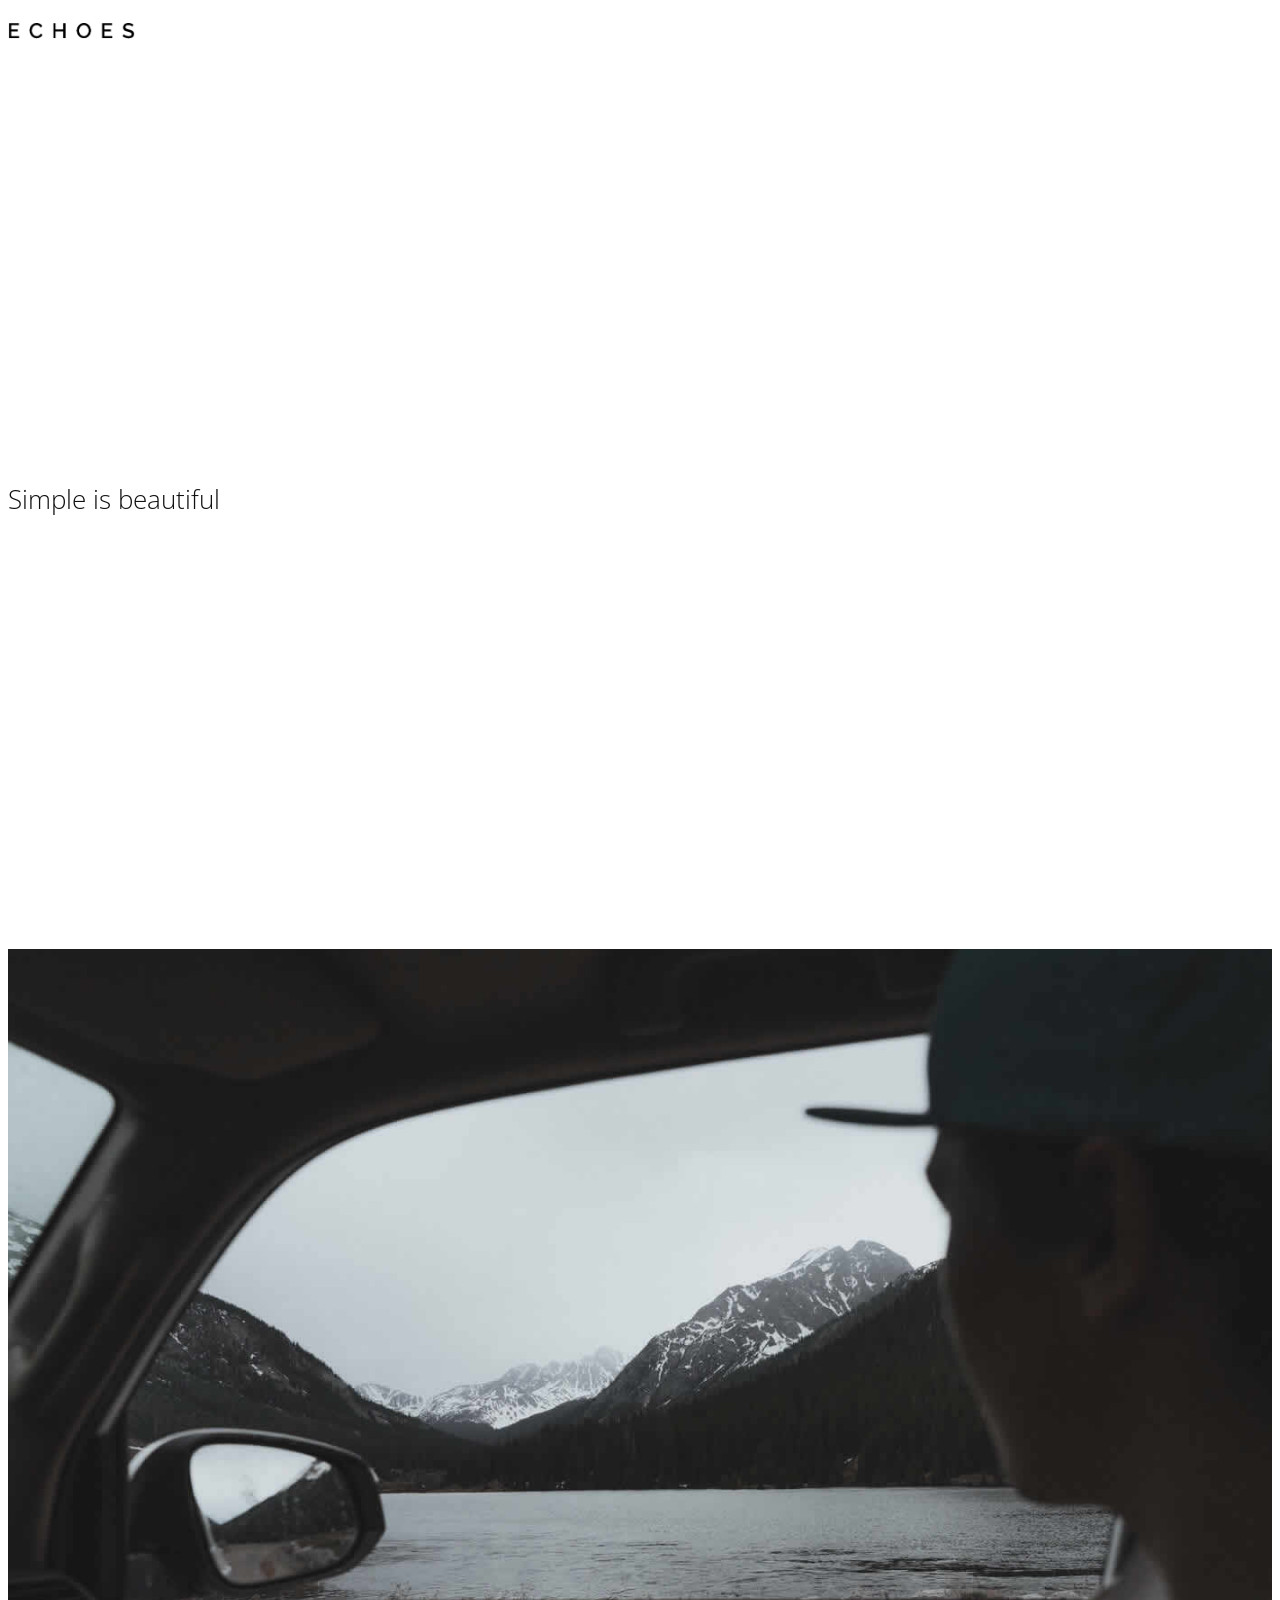
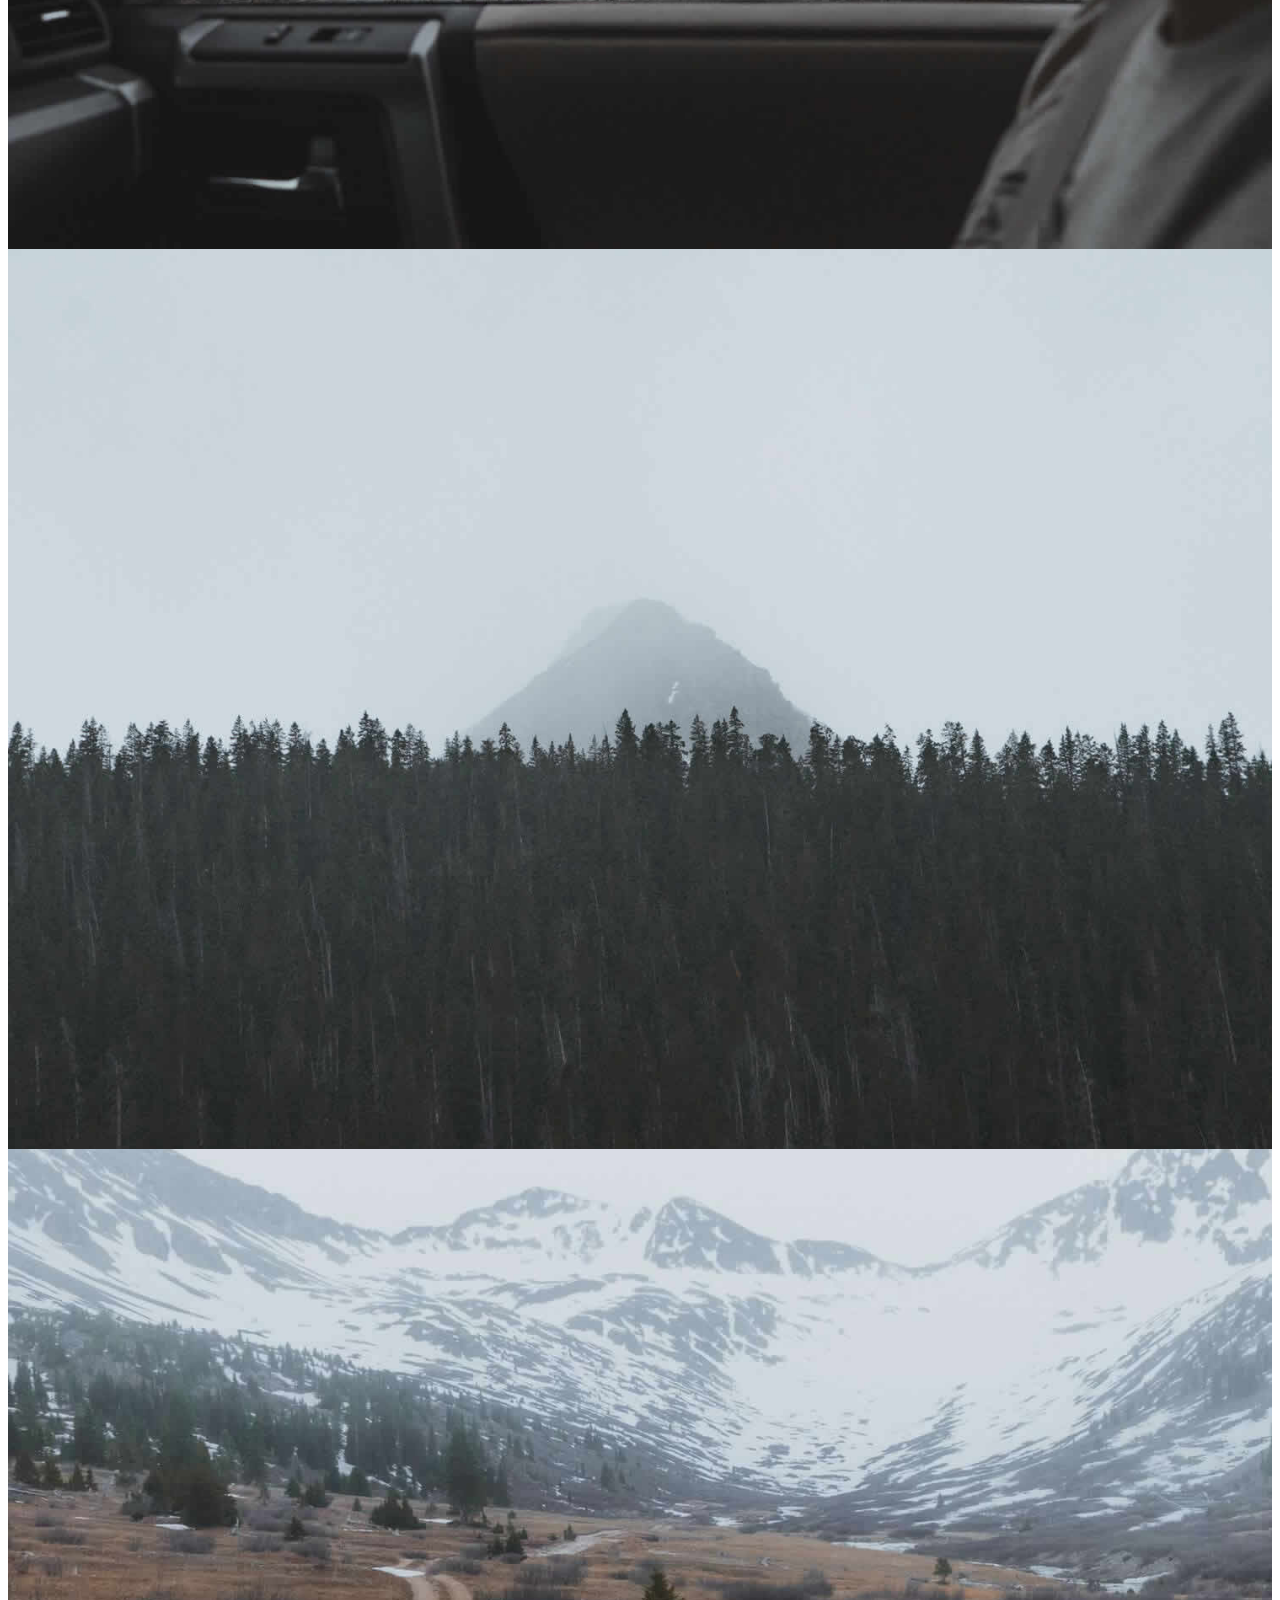
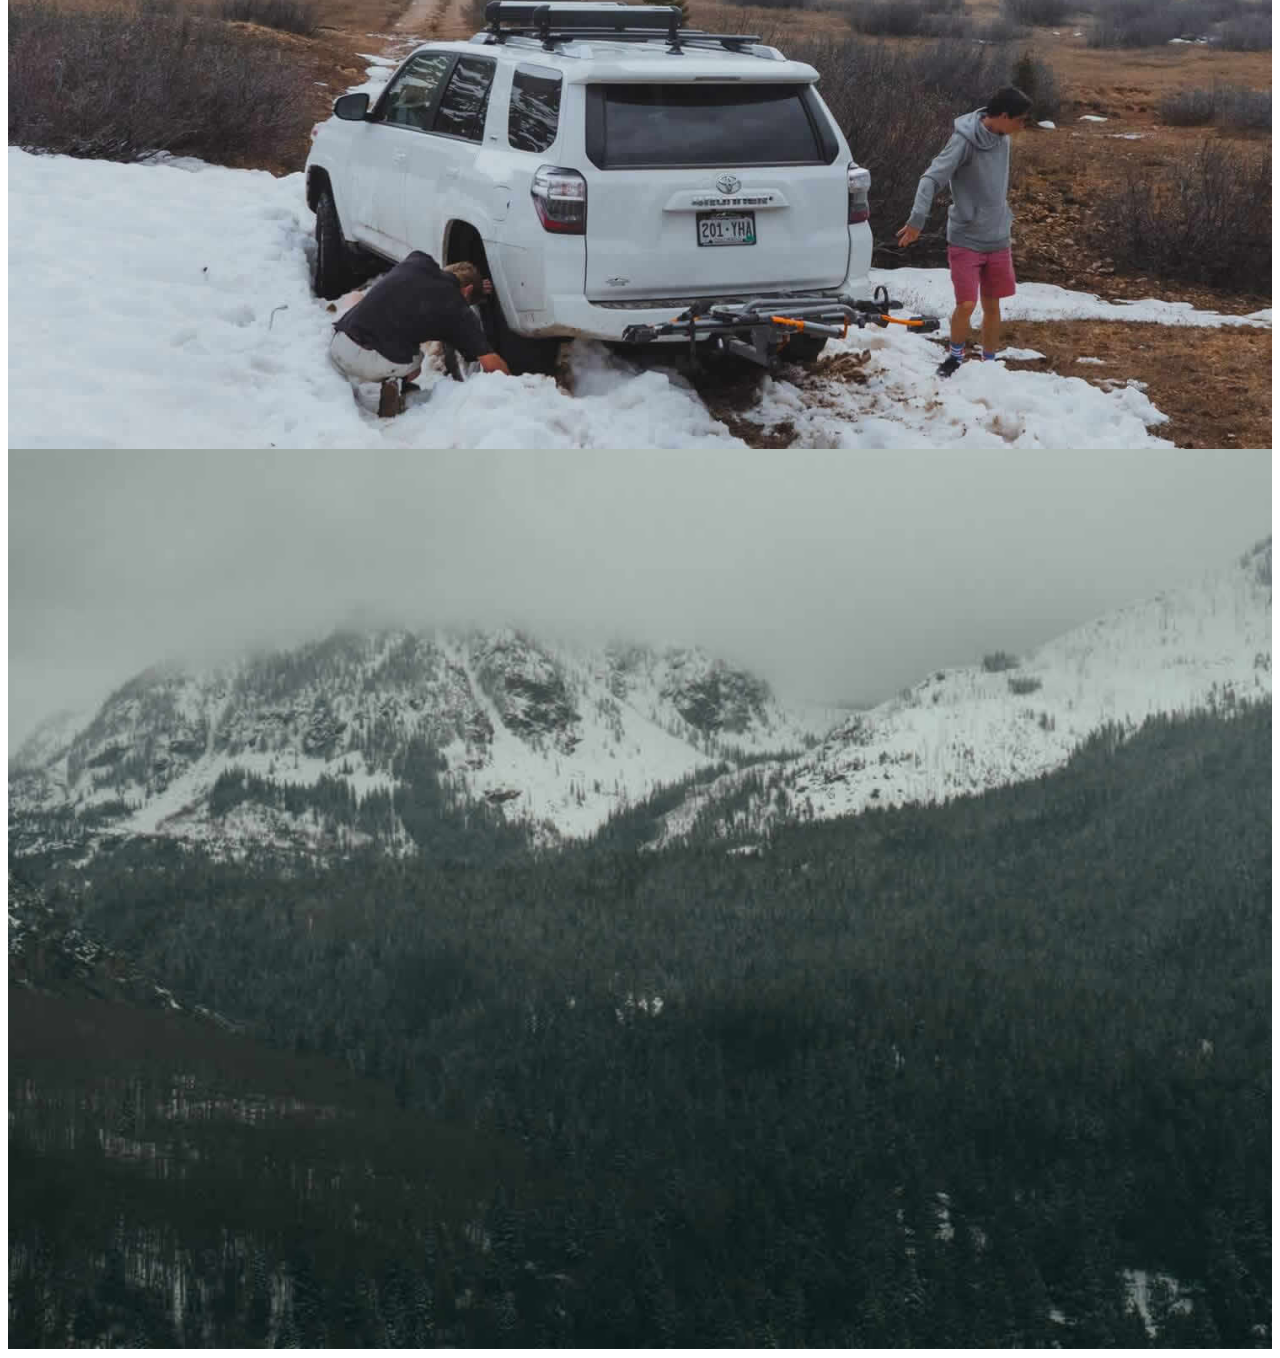
==== index.html @ 9b06ec52 "echoes_theme" ====
<!DOCTYPE html>
<html lang="en">
   <head>
      <meta charset="utf-8">
      <meta http-equiv="X-UA-Compatible" content="IE=edge">
      <meta name="viewport" content="width=device-width, initial-scale=1">
      <meta name="description" content="">
      <meta name="author" content="">
      <title>Echoes - Free HTML Bootstrap Template</title>
      <!-- Css -->
      <link href="css/bootstrap.css" rel="stylesheet">
      <link href="css/style.css" rel="stylesheet">
   </head>
   <body>
      <nav class="navbar navbar-default navbar-fixed-top">
         <div class="col-md-12">
            <div class="nav">
               <button class="btn-nav">
               <span class="icon-bar inverted top"></span>
               <span class="icon-bar inverted middle"></span>
               <span class="icon-bar inverted bottom"></span>
               </button>
            </div>
            <a class="navbar-brand" href="index.html">
            <img class="logo" src="img/logo.png" alt="logo">
            </a>
            <div class="nav-content hideNav hidden">
               <ul class="nav-list vcenter">
                  <li class="nav-item"><a class="item-anchor" href="index.html">Home</a></li>
                  <li class="nav-item"><a class="item-anchor" href="about.html">About Me</a></li>
                  <li class="nav-item"><a class="item-anchor" href="portfolio.html">Portfolio</a></li>
                  <li class="nav-item"><a class="item-anchor" href="contact.html">Contact</a></li>
               </ul>
            </div>
         </div>
      </nav>
      <!-- Header -->
      <div class="span12">
         <div class="col-md-6 no-gutter text-center fill">
            <h2 class="vcenter">Simple is beautiful</h2>
         </div>
         <div class="col-md-6 no-gutter text-center">
            <div id="header" data-speed="2" data-type="background">
               <div id="headslide" class="carousel slide" data-ride="carousel">
                  <div class="carousel-inner" role="listbox">
                     <div class="item active">
                        <img src="img/4.jpg" alt="Slide">
                     </div>
                     <div class="item">
                        <img src="img/3.jpg" alt="Slide">
                     </div>
                     <div class="item">
                        <img src="img/1.jpg" alt="Slide">
                     </div>
                     <div class="item">
                        <img src="img/2.jpg" alt="Slide">
                     </div>
                  </div>
               </div>
            </div>
         </div>
      </div>
      <div style="clear:both;"></div>
      <!-- script -->
      <script src="js/jquery.js"></script>
      <script src="js/bootstrap.min.js"></script>
      <script src="js/menu-color.js"></script>
      <script src="js/modernizr.js"></script>
      <script src="js/script.js"></script>
   </body>
</html>
---- css/style.css ----
@import url(https://fonts.googleapis.com/css?family=Open+Sans:400,300);
@import 'https://fonts.googleapis.com/css?family=Fauna+One';

/*---------- Global Style ----------*/

body {
    color: #222;
    font-family: 'Fauna One', serif;
    font-size: 17px;
    line-height: 1.8!important;
}
html {
    overflow-x: hidden;
}
h1,
h2,
h3,
h4,
h5,
h6 {
    font-family: 'Open Sans', sans-serif;
    font-weight: 200;
    color: #111;
    line-height: 1.5em;
    margin-top: 0;
}
p {
    font-family: 'Fauna One', serif;
    font-weight: 300;
    margin-top: 1px;
}
p,
ul,
li {
    color: #666;
}
section {
    padding-top: 185px;
    padding-bottom: 185px;
}
.no-gutter {
    padding-right: 0;
    padding-left: 0;
}
a,
a:link {
    color: #666;
}
a:hover,
a:focus,
a:visited {
    color: #666;
    text-decoration: none;
}
.vcenter {
    position: relative;
    top: 50%;
    transform: translateY(-50%);
    -webkit-transform: translateY(-50%);
    -ms-transform: translateY(-50%);
}
.fill {
    height: 100vh;
}
.margin-top-05 {
    margin-top: 0.5em;
}
.margin-top-10 {
    margin-top: 1.0em;
}
.margin-top-15 {
    margin-top: 1.5em;
}
.margin-top-20 {
    margin-top: 2.0em;
}
.margin-top-25 {
    margin-top: 2.5em;
}
.margin-top-30 {
    margin-top: 3.0em;
}
.margin-top-35 {
    margin-top: 3.5em;
}
.margin-top-40 {
    margin-top: 4.0em;
}
.margin-top-45 {
    margin-top: 4.5em;
}

/*---------- Navbar ----------*/

.nav {
    position: relative;
    width: auto;
    display: inline-block;
    border: none;
    float: right;
    z-index: 99999;
}
.navbar-fixed-top {
    padding-top: 10px;
}
.navbar-brand {
    padding-top: 25px;
}
.navbar-brand > img {
    max-width: 127px;
    z-index: 9999;
}
@media (max-width: 768px) {
    .navbar-brand {
        padding-left: 0px;
    }
}
.navbar-default {
    background-color: transparent;
    border-color: transparent;
}
.navbar-default.color-fill {
    background-color: #fff;
    border-color: transparent;
}
.btn-nav {
    background: transparent;
    border: none;
    padding: 15px;
    -webkit-transition: all .5s ease;
    -moz-transition: all .5s ease;
    -ms-transition: all .5s ease;
    -o-transition: all .5s ease;
    transition: all .5s ease;
    cursor: pointer;
    z-index: 99999;
}
@media (max-width: 768px) {
    .btn-nav {
        padding: 15px 0;
    }
}
.btn-nav:focus {
    outline: 0;
}
.icon-bar {
    display: block;
    margin: 6px 0;
    width: 30px;
    height: 3px;
    background-color: #222;
}
.icon-bar.inverted {
    background-color: #fff;
}
@media (max-width: 992px) {
    .icon-bar.inverted {
        background-color: #222;
    }
}
.opaque {
    background-color: #fff!important;
}
.btn-nav:hover .icon-bar {
    -webkit-transition: all 1s ease;
    -moz-transition: all 1s ease;
    -ms-transition: all 1s ease;
    -o-transition: all 1s ease;
    transition: all 1s ease;
    background-color: #555;
}
.nav-content {
    position: fixed;
    top: -100%;
    bottom: 0;
    left: 0;
    right: 0;
    background-color: rgba(255, 255, 255, 1);
    display: block;
    height: 100%;
    z-index: 9;
}
.nav-list {
    list-style: none;
    padding: 0;
    position: relative;
}
.item-anchor {
    color: #fff;
    font-size: 30px;
    font-weight: 100;
    position: relative;
    text-decoration: none;
    padding: 10px;
}
.item-anchor:hover,
.item-anchor:focus {
    color: #ffffff;
    -webkit-transition: all 1s ease;
    -moz-transition: all 1s ease;
    -ms-transition: all 1s ease;
    -o-transition: all 1s ease;
    transition: all 1s ease;
}
.item-anchor:hover:after,
.item-anchor:focus:after {
    width: 100%;
    background: #f7f7f7;
    -webkit-transition: all 1s ease;
    -moz-transition: all 1s ease;
    -ms-transition: all 1s ease;
    -o-transition: all 1s ease;
    transition: all 1s ease;
}
.nav-item {
    font-family: 'Open Sans', sans-serif;
    margin: 10px auto;
    text-align: center;
    color: #222;
}
.nav-item a:link,
.nav-item a:hover,
.nav-item a:focus {
    color: #222;
}
.nav-item a:hover,
.nav-item a:focus {
    border-bottom: 2px solid #222;
}
.animated {
    display: block;
    margin: 0 auto;
}
.animated:hover .icon-bar,
.animated:focus .icon-bar {
    background-color: #fff;
}
.animated:focus {
    cursor: pointer;
    z-index: 9999;
}
.middle {
    margin: 0 auto;
}
.icon-bar {
    -webkit-transition: all .7s ease;
    -moz-transition: all .7s ease;
    -ms-transition: all .7s ease;
    -o-transition: all .7s ease;
    transition: all .7s ease;
    z-index: 999999;
}
.animated .icon-bar {
    z-index: 999999;
    background-color: #222!important;
}
.animated .top {
    -webkit-transform: translateY(7px) rotateZ(45deg);
    -moz-transform: translateY(7px) rotateZ(45deg);
    -ms-transform: translateY(7px) rotateZ(45deg);
    -o-transform: translateY(7px) rotateZ(45deg);
    transform: translateY(7px) rotateZ(45deg);
}
.animated .bottom {
    -webkit-transform: translateY(-11px) rotateZ(-45deg);
    -moz-transform: translateY(-11px) rotateZ(-45deg);
    -ms-transform: translateY(-11px) rotateZ(-45deg);
    -o-transform: translateY(-11px) rotateZ(-45deg);
    transform: translateY(-11px) rotateZ(-45deg);
}
.animated .middle {
    width: 0;
}
@keyframes showNav {
    from {
        top: -100%;
    }
    to {
        top: 0;
    }
}
@-webkit-keyframes showNav {
    from {
        top: -100%;
    }
    to {
        top: 0;
    }
}
@-moz-keyframes showNav {
    from {
        top: -100%;
    }
    to {
        top: 0;
    }
}
@-o-keyframes showNav {
    from {
        top: -100%;
    }
    to {
        top: 0;
    }
}
.showNav {
    -webkit-animation: showNav 1s ease forwards;
    -moz-animation: showNav 1s ease forwards;
    -o-animation: showNav 1s ease forwards;
    animation: showNav 1s ease forwards;
}
@keyframes hideNav {
    from {
        top: 0;
    }
    to {
        top: -100%;
    }
}
@-webkit-keyframes hideNav {
    from {
        top: 0;
    }
    to {
        top: -100%;
    }
}
@-moz-keyframes hideNav {
    from {
        top: 0;
    }
    to {
        top: -100%;
    }
}
@-o-keyframes hideNav {
    from {
        top: 0;
    }
    to {
        top: -100%;
    }
}
.hideNav {
    -webkit-animation: hideNav 1s ease forwards;
    -moz-animation: hideNav 1s ease forwards;
    -o-animation: hideNav 1s ease forwards;
    animation: hideNav 1s ease forwards;
}
.hidden {
    display: none;
}

/*---------- Menu Icon Animation ----------*/

.navbar-toggle * {
    -ms-transition: all 0.4s ease;
    -webkit-transition: all 0.4s ease;
    -moz-transition: all 0.4s ease;
    -o-transition: all 0.4s ease;
    transition: all 0.4s ease;
}
.navbar-toggle {
    border: medium none;
    border-radius: 0;
    color: #fff;
    cursor: pointer;
    height: 50px;
    padding: 16px;
    width: 50px;
    float: right;
    margin-top: 0px;
    margin-bottom: 0px;
}
.navbar-default .navbar-toggle:hover,
.navbar-default .navbar-toggle:focus {
    background-color: #fff;
}
.navbar-default .navbar-toggle,
.navbar-default .navbar-collapse,
.navbar-default .navbar-form {
    border-color: #fff;
}
.navbar-toggle span {
    width: 25px;
    height: 3px;
    margin-bottom: 5px;
    background-color: #222;
    display: block;
}
.navbar-toggle span.bar1 {
    -ms-transform: rotate(45deg);
    -webkit-transform: rotate(45deg);
    -moz-transform: rotate(45deg);
    -o-transform: rotate(45deg);
    transform: rotate(45deg);
    -ms-transform-origin: 1px 3px;
    -webkit-transform-origin: 1px 3px;
    -moz-transform-origin: 1px 3px;
    -o-transform-origin: 1px 3px;
    transform-origin: 1px 3px;
    width: 31px;
}
.navbar-toggle span.bar2 {
    -ms-transform: rotate(-360deg) scale(0);
    -webkit-transform: rotate(-360deg) scale(0);
    -moz-transform: rotate(-360deg) scale(0);
    -o-transform: rotate(-360deg) scale(0);
    transform: rotate(-360deg) scale(0);
}
.navbar-toggle span.bar3 {
    -ms-transform: rotate(-45deg);
    -webkit-transform: rotate(-45deg);
    transform: rotate(-45deg);
    -ms-transform-origin: 8px 2px;
    -webkit-transform-origin: 8px 2px;
    transform-origin: 8px 2px;
    width: 31px;
}
.navbar-toggle.collapsed span.bar1,
.navbar-toggle.collapsed span.bar2,
.navbar-toggle.collapsed span.bar3,
.navbar-toggle.collapsed span.bar4 {
    -ms-transform: none;
    -webkit-transform: none;
    transform: none;
    width: 30px;
}

/*---------- Header ----------*/

#header {
    height: 50%;
    margin: 0 auto;
    position: relative;
    color: #fff;
    text-align: center;
    background-size: cover;
}
#headslide {
    position: relative;
}
#headslide .img-responsive,
#headslide .thumbnail > img,
#headslide .thumbnail a > img,
#headslide .carousel-inner > .item > img,
#headslide .carousel-inner > .item > a > img {
    height: 100vh;
    max-width: none;
    object-fit: cover;
    width: 100%;
}
#header h1,
#header p {
    color: #fff;
}
#header h1 {
    font-size: 3.5em;
}
#header p {
    font-size: 1.5em;
}

/*---------- Portfolio ----------*/

#portfolio {
    padding-top: 185px;
}
.background-image-holder {
    background-attachment: scroll;
    background-clip: border-box;
    background-origin: padding-box;
    background-position: 50% 50% !important;
    background-repeat: repeat;
    background-size: cover !important;
    height: 100%;
    left: 0;
    top: 0;
    transition: all 0.3s ease 0s;
    width: 100%;
    z-index: 1;
}
.background-image {
    height: 100%;
    width: 100%;
    object-fit: cover;
}
.square-thumbs li {
    height: 285px;
}
.lightbox-grid li {
    padding: 8px;
    float: left;
    opacity: 1;
    transition: all 0.3s ease 0s;
}
@media (max-width: 992px) {
    .lightbox-grid li  {
        padding: 8px 0;
    }
}
.lightbox-grid,
.lightbox-grid ul,
.lightbox-grid li {
    overflow: hidden;
    position: relative;
}
.portfolio-sorting {
    padding-left: 15px;
    font-family: 'Open Sans', sans-serif;
}
.portfolio-sorting li a:hover,
.portfolio-sorting li a.active {
    border-bottom: 2px solid #222;
}
.portfolio-item {
    margin-bottom: 30px;
}
.item {
    height: 100vh;
}
.item img {
    width: 100%;
    height: 100vh!important;
    object-fit: cover;
}
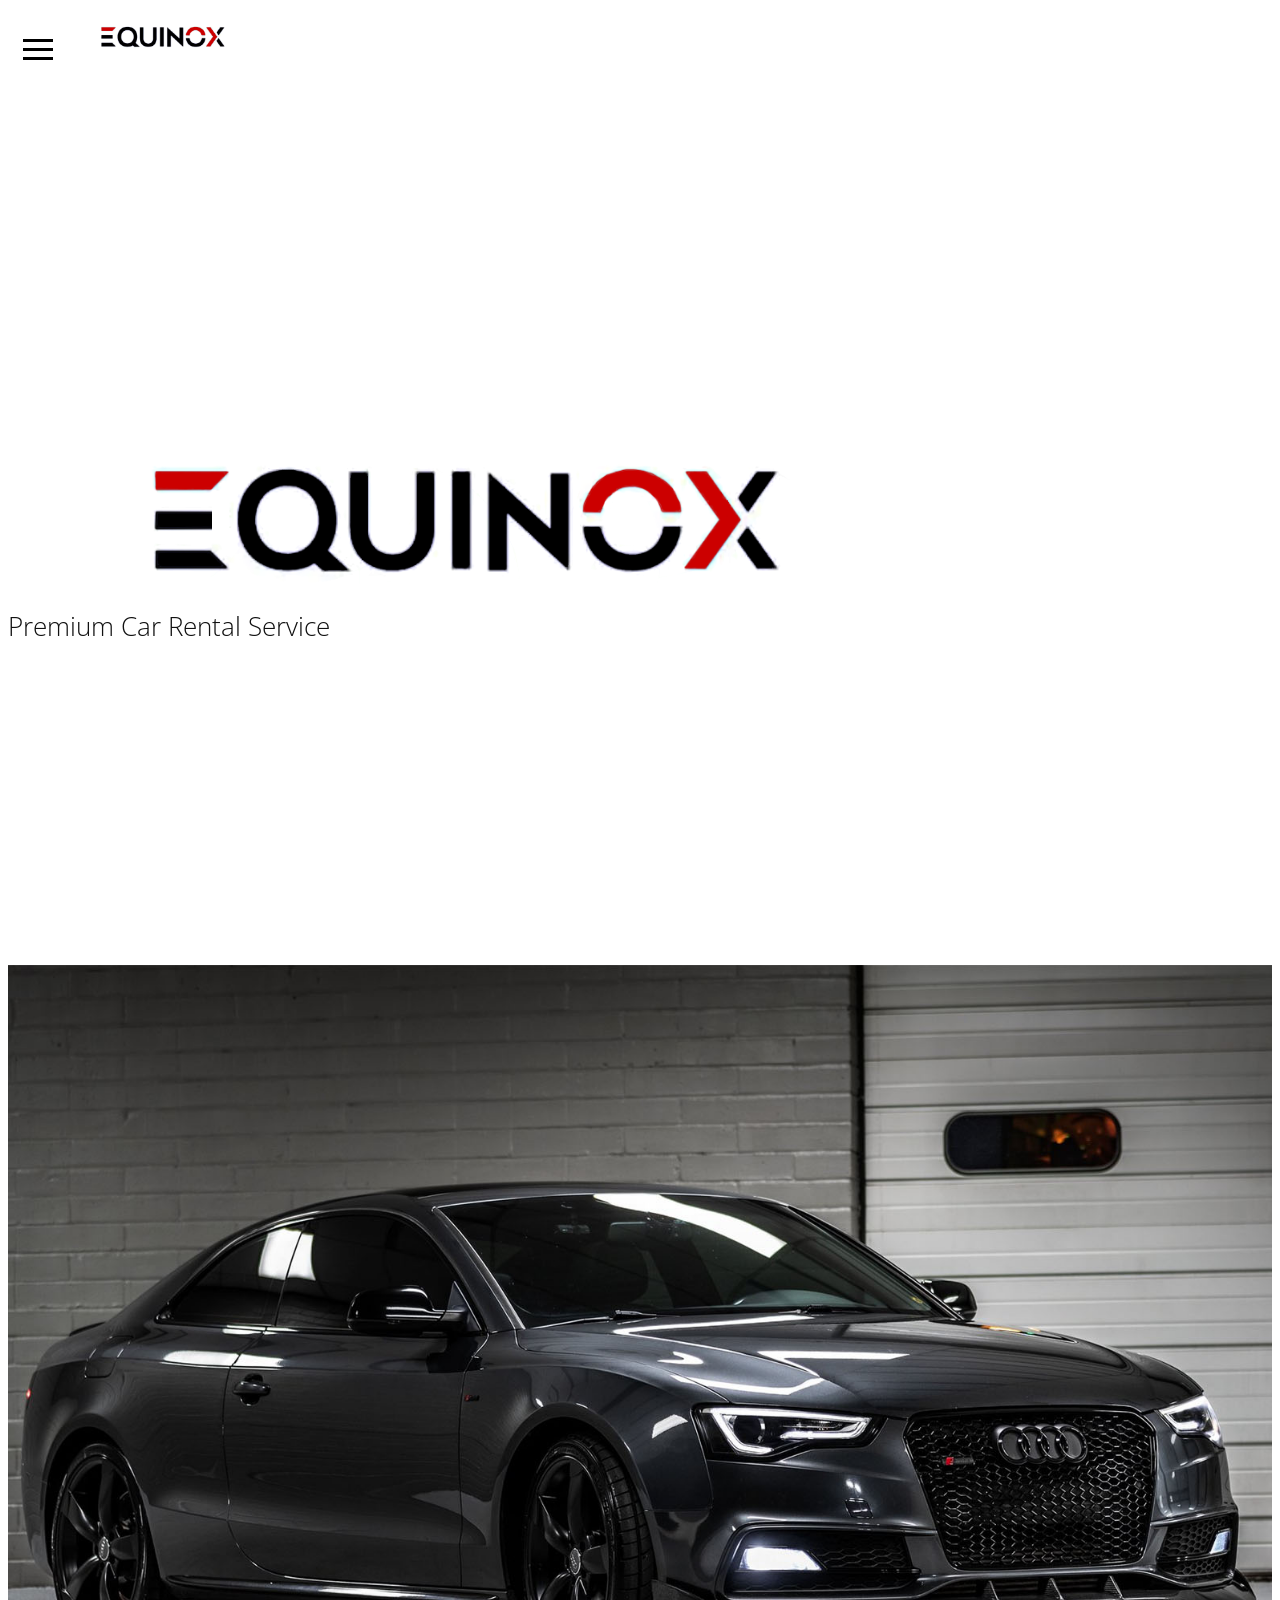
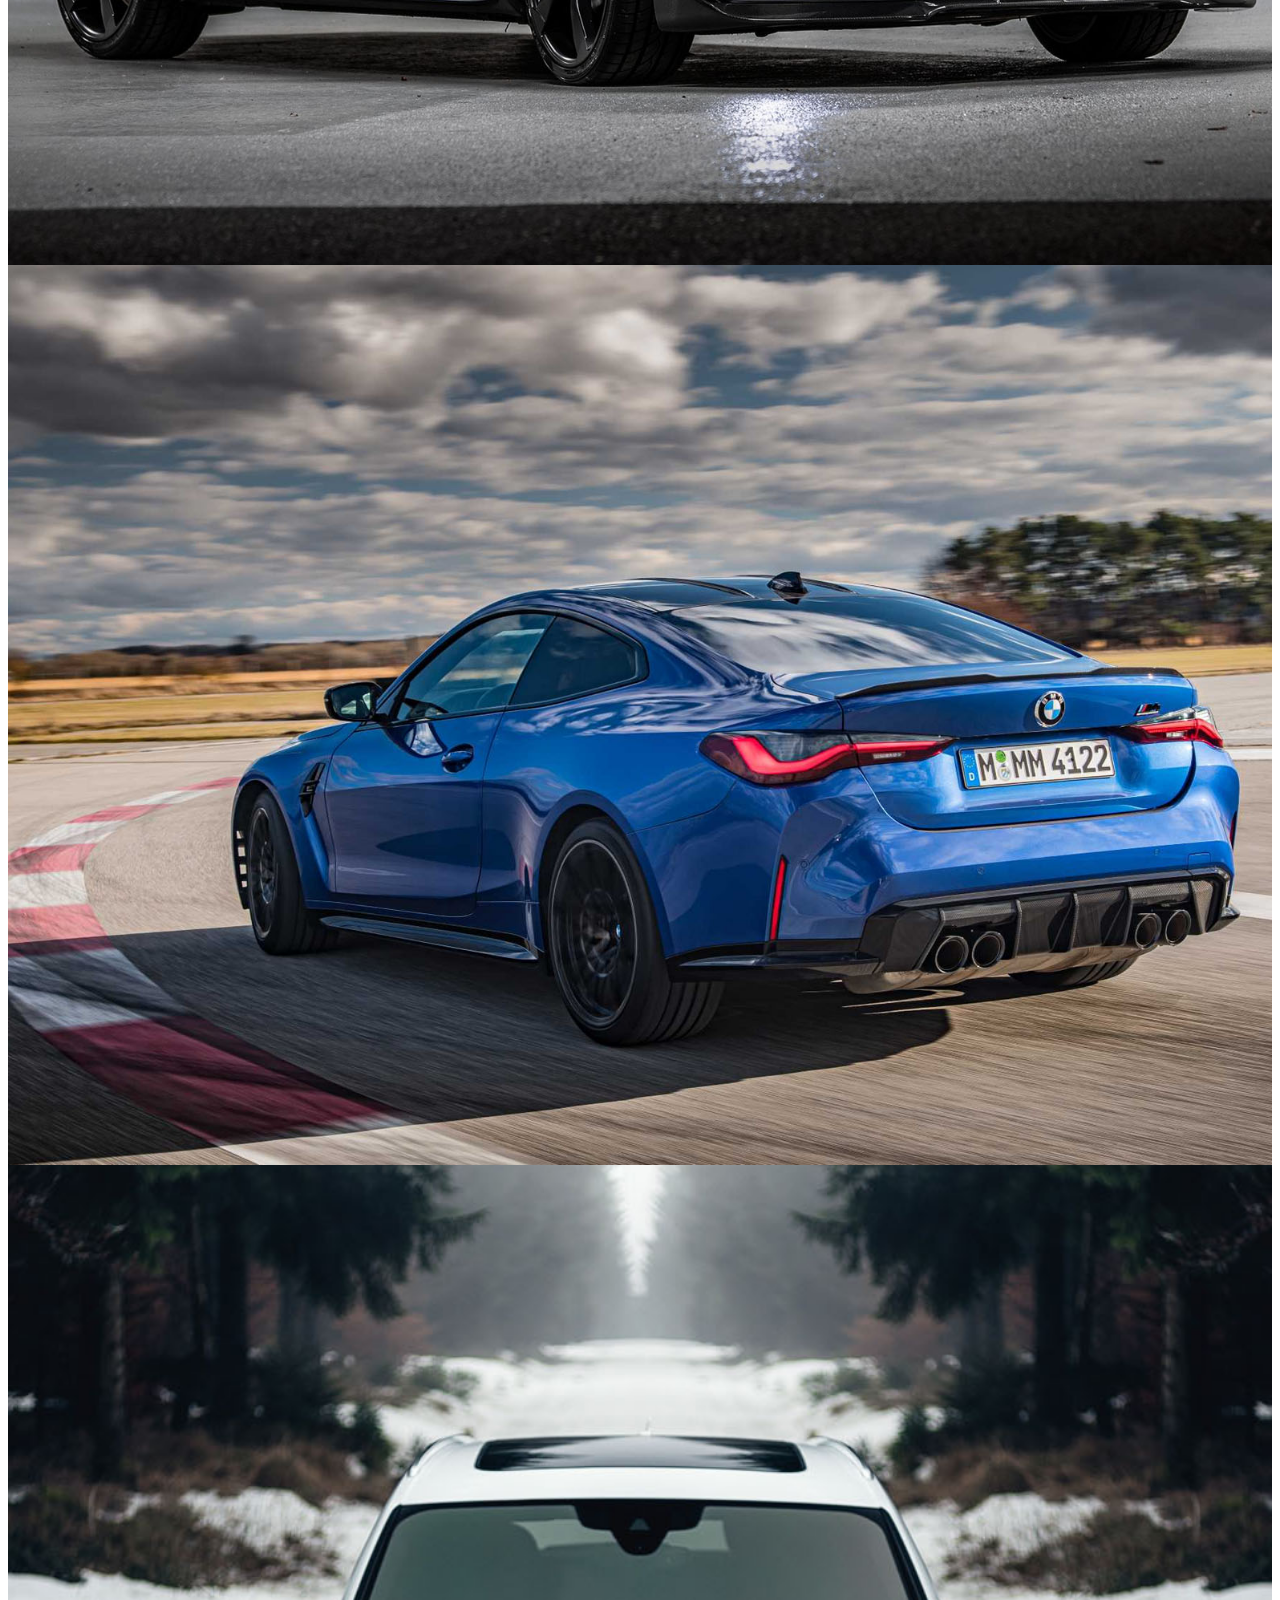
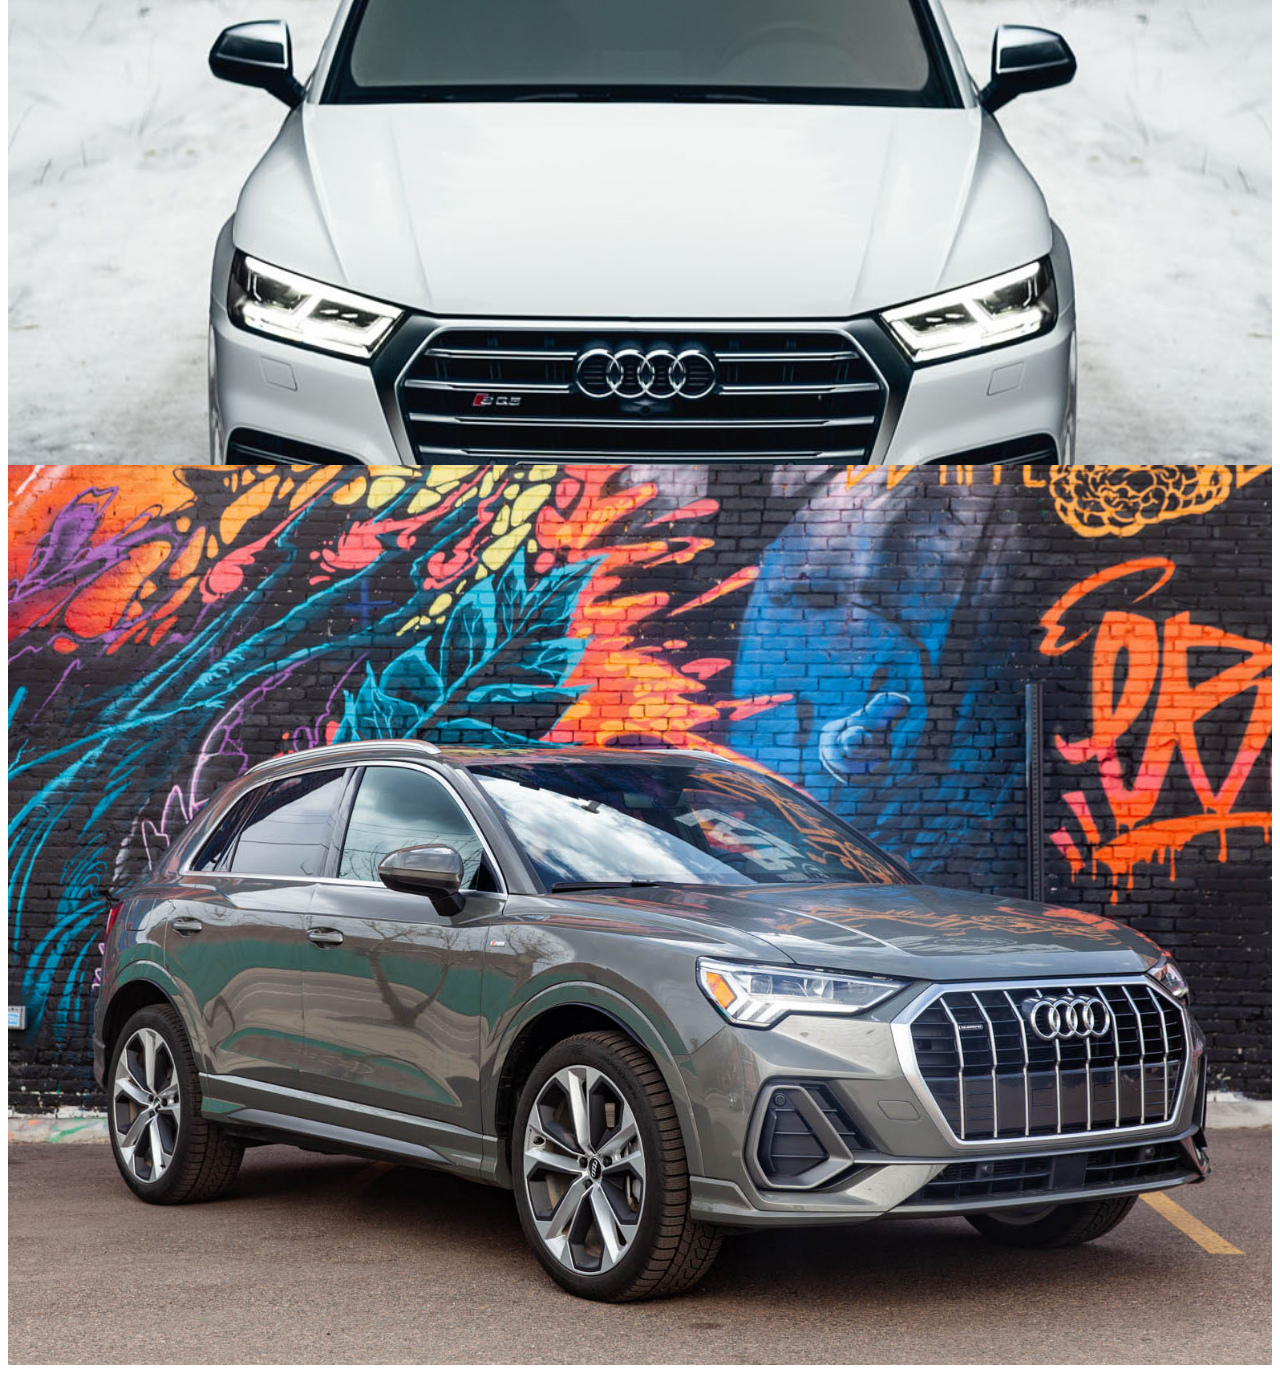
==== commit 9a28fc9c: "final" ====
--- a/index.html
+++ b/index.html
@@ -27,7 +27,7 @@
             <div class="nav-content hideNav hidden">
                <ul class="nav-list vcenter">
                   <li class="nav-item"><a class="item-anchor" href="index.html">Home</a></li>
-                  <li class="nav-item"><a class="item-anchor" href="about.html">About Me</a></li>
+                  <li class="nav-item"><a class="item-anchor" href="about.html">About Us</a></li>
                   <li class="nav-item"><a class="item-anchor" href="portfolio.html">Portfolio</a></li>
                   <li class="nav-item"><a class="item-anchor" href="contact.html">Contact</a></li>
                </ul>
@@ -37,7 +37,8 @@
       <!-- Header -->
       <div class="span12">
          <div class="col-md-6 no-gutter text-center fill">
-            <h2 class="vcenter">Simple is beautiful</h2>
+            <img class="logo2" src="img/logo.png" alt="logo">
+            <h2 class="vcenter">Premium Car Rental Service</h2>
          </div>
          <div class="col-md-6 no-gutter text-center">
             <div id="header" data-speed="2" data-type="background">
--- a/css/style.css
+++ b/css/style.css
@@ -38,6 +38,9 @@
     padding-top: 185px;
     padding-bottom: 185px;
 }
+.container{
+    padding: 0px 135px;
+}
 .no-gutter {
     padding-right: 0;
     padding-left: 0;
@@ -54,7 +57,7 @@
 }
 .vcenter {
     position: relative;
-    top: 50%;
+    top: 40%;
     transform: translateY(-50%);
     -webkit-transform: translateY(-50%);
     -ms-transform: translateY(-50%);
@@ -91,28 +94,28 @@
 }
 
 /*---------- Navbar ----------*/
-
 .nav {
     position: relative;
     width: auto;
     display: inline-block;
     border: none;
-    float: right;
-    z-index: 99999;
+    float: left;
+    z-index: 9999;
+    margin-right: 20px;
 }
 .navbar-fixed-top {
     padding-top: 10px;
 }
 .navbar-brand {
-    padding-top: 25px;
+    padding-top: 13px;
 }
 .navbar-brand > img {
-    max-width: 127px;
+    max-width: 150px;
     z-index: 9999;
 }
 @media (max-width: 768px) {
     .navbar-brand {
-        padding-left: 0px;
+        padding-left: 0;
     }
 }
 .navbar-default {
@@ -133,7 +136,7 @@
     -o-transition: all .5s ease;
     transition: all .5s ease;
     cursor: pointer;
-    z-index: 99999;
+    z-index: 9999;
 }
 @media (max-width: 768px) {
     .btn-nav {
@@ -150,8 +153,8 @@
     height: 3px;
     background-color: #222;
 }
-.icon-bar.inverted {
-    background-color: #fff;
+.icon-bar{
+    background-color: #000;
 }
 @media (max-width: 992px) {
     .icon-bar.inverted {
@@ -170,15 +173,18 @@
     background-color: #555;
 }
 .nav-content {
+    min-width:130px;
+    width:15%;
+    float:right;
     position: fixed;
     top: -100%;
     bottom: 0;
     left: 0;
     right: 0;
-    background-color: rgba(255, 255, 255, 1);
+    background-color: transparent;
     display: block;
     height: 100%;
-    z-index: 9;
+    z-index: -9;
 }
 .nav-list {
     list-style: none;
@@ -186,8 +192,8 @@
     position: relative;
 }
 .item-anchor {
-    color: #fff;
-    font-size: 30px;
+    color: #000;
+    font-size: 25px;
     font-weight: 100;
     position: relative;
     text-decoration: none;
@@ -214,18 +220,18 @@
 }
 .nav-item {
     font-family: 'Open Sans', sans-serif;
-    margin: 10px auto;
+    margin: 20px auto;
     text-align: center;
     color: #222;
 }
 .nav-item a:link,
 .nav-item a:hover,
 .nav-item a:focus {
-    color: #222;
+    color: #000;
 }
 .nav-item a:hover,
 .nav-item a:focus {
-    border-bottom: 2px solid #222;
+    border-bottom: 1px solid #c00;
 }
 .animated {
     display: block;
@@ -248,10 +254,10 @@
     -ms-transition: all .7s ease;
     -o-transition: all .7s ease;
     transition: all .7s ease;
-    z-index: 999999;
+    z-index: 99999;
 }
 .animated .icon-bar {
-    z-index: 999999;
+    z-index: 99999;
     background-color: #222!important;
 }
 .animated .top {
@@ -509,9 +515,11 @@
     padding-left: 15px;
     font-family: 'Open Sans', sans-serif;
 }
-.portfolio-sorting li a:hover,
-.portfolio-sorting li a.active {
+.portfolio-sorting li a.active{
     border-bottom: 2px solid #222;
+}
+.portfolio-sorting li a:hover {
+    border-bottom: 2px solid #c00;
 }
 .portfolio-item {
     margin-bottom: 30px;
@@ -523,4 +531,12 @@
     width: 100%;
     height: 100vh!important;
     object-fit: cover;
+}
+.col-md-9{
+    text-align: justify;
+}
+.logo2{
+    position:relative;
+    top:40%;
+    max-width:60%;
 }
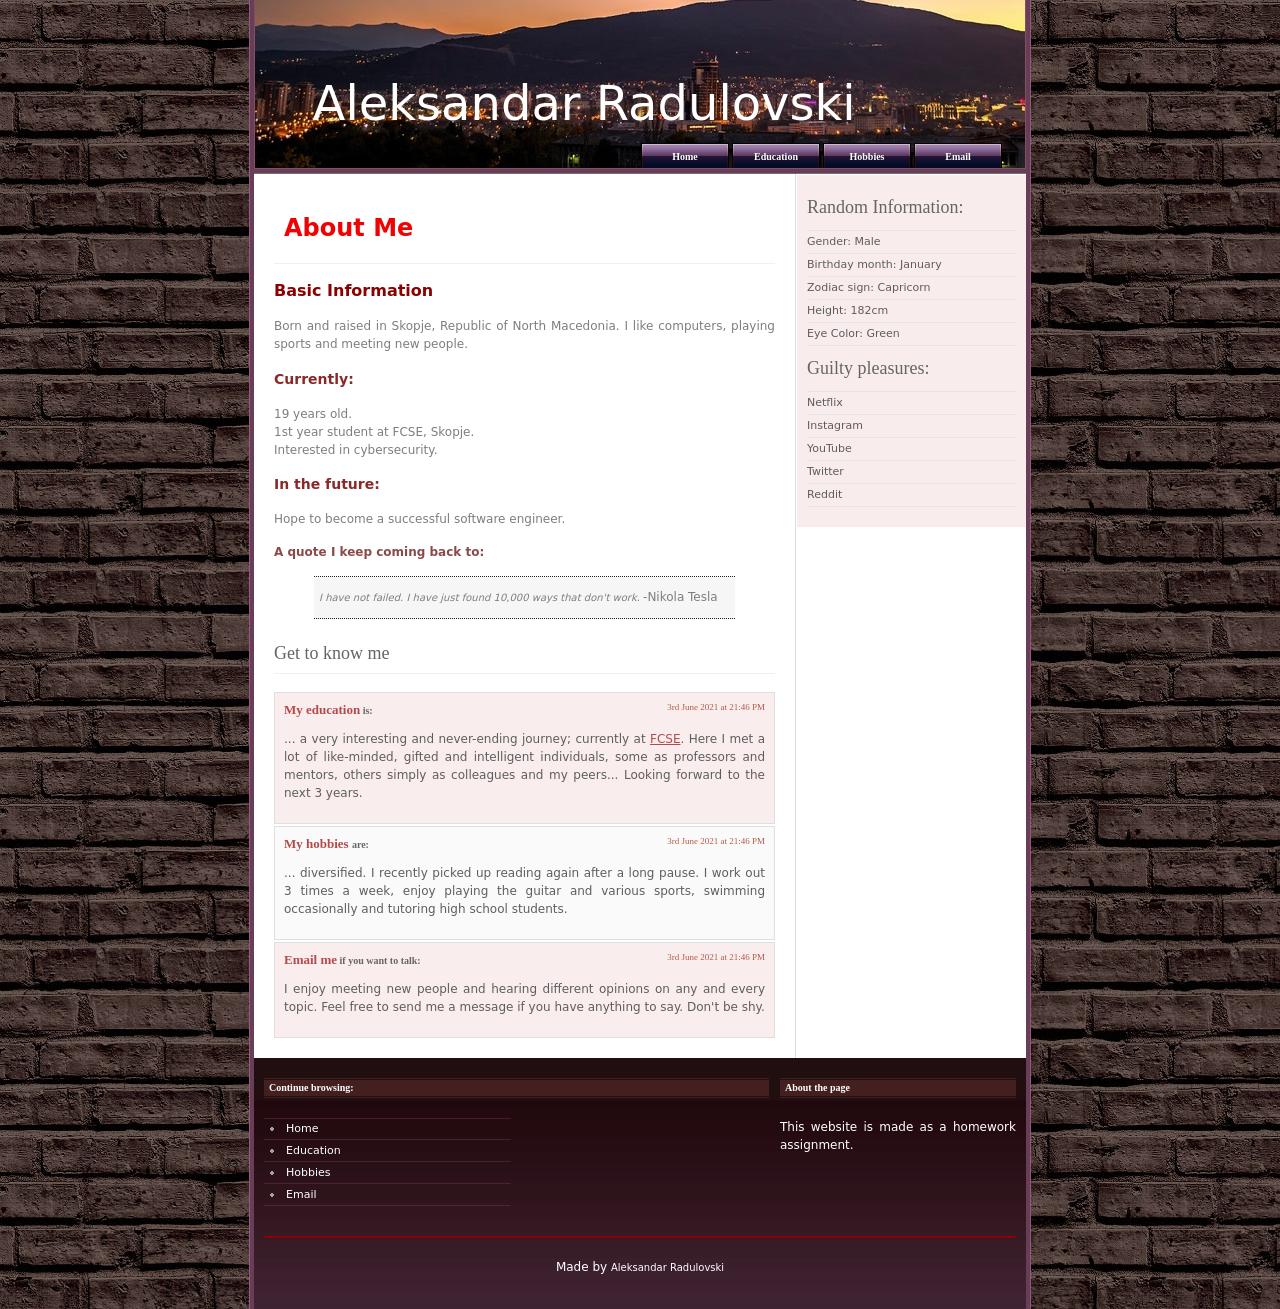
==== commit 6ea6069d: "secondhw" ====
--- a/index.html
+++ b/index.html
@@ -1,72 +1,109 @@
 <!DOCTYPE html>
 <html lang="en">
-   <head>
-      <meta charset="utf-8">
-      <meta http-equiv="X-UA-Compatible" content="IE=edge">
-      <meta name="viewport" content="width=device-width, initial-scale=1">
-      <meta name="description" content="">
-      <meta name="author" content="">
-      <title>Echoes - Free HTML Bootstrap Template</title>
-      <!-- Css -->
-      <link href="css/bootstrap.css" rel="stylesheet">
-      <link href="css/style.css" rel="stylesheet">
-   </head>
-   <body>
-      <nav class="navbar navbar-default navbar-fixed-top">
-         <div class="col-md-12">
-            <div class="nav">
-               <button class="btn-nav">
-               <span class="icon-bar inverted top"></span>
-               <span class="icon-bar inverted middle"></span>
-               <span class="icon-bar inverted bottom"></span>
-               </button>
+  <head>
+    <meta http-equiv="Content-Type" content="text/html; charset=utf-8"/>
+    <title>Aleksandar Radulovski</title>
+    <link rel="stylesheet" href="style.css" type="text/css" />
+  </head>
+  <body>
+  <div id="wrapper">
+    <div id="container">
+      <div id="scene"> <img src="images/scene.jpg" alt="" />
+        <h1>Aleksandar Radulovski</h1>
+        <div id="menu">
+          <div class="holder"> <a href="#">Home</a> </div>
+          <div class="holder"> <a href="education.html">Education</a> </div>
+          <div class="holder"> <a href="hobbies.html">Hobbies</a> </div>
+          <div class="holder"> <a href="email.html">Email</a> </div>
+        </div>
+      </div>
+      <div id="content">
+        <div id="col_left">
+          <div class="post">
+            <div class="meta">
+              <p class="title">About Me</p>
+              <div class="clear"></div>
             </div>
-            <a class="navbar-brand" href="index.html">
-            <img class="logo" src="img/logo.png" alt="logo">
-            </a>
-            <div class="nav-content hideNav hidden">
-               <ul class="nav-list vcenter">
-                  <li class="nav-item"><a class="item-anchor" href="index.html">Home</a></li>
-                  <li class="nav-item"><a class="item-anchor" href="about.html">About Us</a></li>
-                  <li class="nav-item"><a class="item-anchor" href="portfolio.html">Portfolio</a></li>
-                  <li class="nav-item"><a class="item-anchor" href="contact.html">Contact</a></li>
-               </ul>
+            <div class="body">
+              <h1>Basic Information</h1>
+              <p>Born and raised in Skopje, Republic of North Macedonia. I like computers, playing sports and meeting new people.</p>
+              <h2>Currently:</h2>
+              <p>19 years old.<br>1st year student at FCSE, Skopje. <br>Interested in cybersecurity.</p>
+              <h2>In the future: </h2>
+              <p>Hope to become a successful software engineer.</p>
+              <h3>A quote I keep coming back to: </h3>
+              <blockquote>
+                <p><em> I have not failed. I have just found 10,000 ways that don't work. </em>-Nikola Tesla </p>
+              </blockquote>
             </div>
-         </div>
-      </nav>
-      <!-- Header -->
-      <div class="span12">
-         <div class="col-md-6 no-gutter text-center fill">
-            <img class="logo2" src="img/logo.png" alt="logo">
-            <h2 class="vcenter">Premium Car Rental Service</h2>
-         </div>
-         <div class="col-md-6 no-gutter text-center">
-            <div id="header" data-speed="2" data-type="background">
-               <div id="headslide" class="carousel slide" data-ride="carousel">
-                  <div class="carousel-inner" role="listbox">
-                     <div class="item active">
-                        <img src="img/4.jpg" alt="Slide">
-                     </div>
-                     <div class="item">
-                        <img src="img/3.jpg" alt="Slide">
-                     </div>
-                     <div class="item">
-                        <img src="img/1.jpg" alt="Slide">
-                     </div>
-                     <div class="item">
-                        <img src="img/2.jpg" alt="Slide">
-                     </div>
-                  </div>
-               </div>
+            <div class="comments">
+              <h2>Get to know me</h2>
+              <div class="comment">
+                <div class="meta"> <span><a href="education.html">My education</a> <small>is:</small></span> <span class="datetime">3rd June 2021 at 21:46 PM</span>
+                  <div class="clear"> </div>
+                </div>
+                <p>... a very interesting and never-ending journey; currently at <a href="https://finki.ukim.mk/mk">FCSE</a>. Here I met a lot of like-minded, gifted and intelligent individuals, some as professors and mentors, others simply as colleagues and my peers... Looking forward to the next 3 years.</p>
+              </div>
+              <div class="comment alt">
+                <div class="meta"> <span><a href="hobbies.html">My hobbies </a> <small>are:</small></span> <span class="datetime">3rd June 2021 at 21:46 PM</span>
+                  <div class="clear"> </div>
+                </div>
+                <p>... diversified. I recently picked up reading again after a long pause. I work out 3 times a week, enjoy playing the guitar and various sports, swimming occasionally and tutoring high school students.</p>
+              </div>
+              <div class="comment">
+                <div class="meta"> <span><a href="email.html">Email me</a> <small>if you want to talk:</small></span> <span class="datetime">3rd June 2021 at 21:46 PM</span>
+                  <div class="clear"> </div>
+                </div>
+                <p>I enjoy meeting new people and hearing different opinions on any and every topic. Feel free to send me a message if you have anything to say. Don't be shy.</p>
+              </div>
             </div>
-         </div>
+          </div>
+        </div>
+        <div id="col_right">
+          <div id="sidebar">
+            <h2>Random Information:</h2>
+            <ul>
+              <li><a>Gender: Male</a></li>
+              <li><a>Birthday month: January</a></li>
+              <li><a>Zodiac sign: Capricorn</a></li>
+              <li><a>Height: 182cm</a></li>
+              <li><a>Eye Color: Green</a></li>
+            </ul>
+            <h2>Guilty pleasures:</h2>
+            <ul>
+              <li><a href="https://www.netflix.com/mk/">Netflix</a></li>
+              <li><a href="https://www.instagram.com/">Instagram</a></li>
+              <li><a href="https://www.youtube.com/">YouTube</a></li>
+              <li><a href="https://www.twitter.com/?lang=en">Twitter</a></li>
+              <li><a href="https://www.reddit.com/">Reddit</a></li>
+            </ul>
+          </div>
+        </div>
+        <div class="clear"> </div>
       </div>
-      <div style="clear:both;"></div>
-      <!-- script -->
-      <script src="js/jquery.js"></script>
-      <script src="js/bootstrap.min.js"></script>
-      <script src="js/menu-color.js"></script>
-      <script src="js/modernizr.js"></script>
-      <script src="js/script.js"></script>
-   </body>
-</html>+      <div id="footer">
+        <div id="footer_left">
+          <div class="header">
+            <h3>Continue browsing:</h3>
+          </div>
+          <ul class="s49">
+            <li><a href="#">Home</a> </li>
+            <li><a href="education.html">Education</a></li>
+            <li><a href="hobbies.html">Hobbies</a></li>
+            <li><a href="email.html">Email</a></li>
+          </ul>
+        </div>
+        <div id="footer_right">
+          <div class="header">
+            <h3>About the page</h3>
+          </div>
+          <p>This website is made as a homework assignment.</p>
+        </div>
+        <div class="clear"> </div>
+        <hr />
+        <p class="credit">Made by <a href="index.html">Aleksandar Radulovski</a></p>
+      </div>
+    </div>
+  </div>
+  </body>
+</html>
--- a/style.css
+++ b/style.css
@@ -0,0 +1,527 @@
+* {
+    font-size: 12px;
+}
+
+* * {
+    font-size: 10px;
+}
+
+body {
+    background-image: url(images/background.jpg);
+    background-repeat: repeat;
+    margin: 0 10px;
+    text-align: justify;
+}
+
+hr {
+    height: 2px;
+    margin: 20px 0 15px 0;
+    background: darkred;
+    border-width: 0;
+}
+
+input {
+    padding: 4px;
+    background: #fff url(images/input_bg.gif) bottom repeat-x;
+    border: 1px solid #8b0000;
+    border-bottom: 1px solid #ff0000;
+    border-right: 1px solid #ff0000;
+    font: 12px Lucida Sans Unicode, Trebuchet MS, Sans;
+    color: #222;
+}
+
+input:focus {
+    border-top: 1px solid #757a82;
+    border-bottom: 1px solid #b0b5bd;
+    font-weight: bold
+}
+
+input.button {
+    float: none !important;
+    width: 100% !important;
+    margin: 0 !important;
+    padding: 5px;
+    background: #fff url(images/button_bg.gif) bottom repeat-x;
+    border: 1px solid #fff;
+    font: 12px verdana;
+    font-weight: bold;
+    text-align: center;
+    color: #222;
+    cursor: pointer;
+}
+
+input.button:hover {
+    background: #222 url(images/button_bg_hover.gif) top repeat-x;
+}
+
+label {
+    font: 1.2em verdana;
+    font-weight: bold;
+    color: #7c7c7c;
+}
+
+textarea {
+    width: 97%;
+    margin-top: .5em;
+    padding: .6em;
+    background: url(images/input_bg.gif) bottom repeat-x;
+    border: 1px solid #b0b5bd;
+    border-bottom: 1px solid #757a82;
+    font: 1.2em Lucida Sans Unicode, Trebuchet MS, Sans;
+    color: #222;
+}
+
+textarea:focus {
+    border-top: 1px solid #757a82;
+    border-bottom: 1px solid #b0b5bd;
+    font-weight: bold;
+}
+
+form.h input {
+    float: left;
+    width: 55%;
+    margin-bottom: .5em;
+}
+
+form.h label {
+    float: left;
+    width: 40%;
+}
+
+form.h .button_wrapper {
+    margin-top: 1em;
+}
+
+
+/*LAYOUT*/
+
+#container {
+    width: 772px;
+    margin-right: auto;
+    margin-left: auto;
+    padding: 0 .4em 0 .4em;
+    background: #693c57;
+    border-right: 1px solid #905c73;
+    border-left: 1px solid #905c77;
+}
+
+#scene {
+    position: relative;
+    width: 77em;
+    height: 16.8em;
+    margin-bottom: .4em;
+    border: 1px solid #805160;
+    border-top-width: 0;
+}
+
+#scene img {
+    width: 77em;
+    height: 16.8em;
+}
+
+#scene h1 {
+    position: absolute;
+    top: .9em;
+    left: 1.2em;
+    font: 4.8em Lucida Sans Unicode, Trebuchet MS, Sans;
+    color: #fff;
+}
+
+#menu {
+    position: absolute;
+    right: 2em;
+    bottom: 0;
+}
+
+#menu .holder {
+    float: left;
+    height: 2.4em;
+    margin-right: .3em;
+    background: #413e3e url(images/menu_holder_bg.gif) top repeat-x;
+    border: 1px solid #00040b;
+    border-bottom-width: 0;
+}
+
+#menu .holder a {
+    display: block;
+    width: 8.4em;
+    margin: 1px 1px 0;
+    background: #181717 url(images/menu_bg.gif) top repeat-x;
+    font: 1em Verdana;
+    line-height: 2.3em;
+    font-weight: bold;
+    text-align: center;
+    text-decoration: none;
+    color: #fff;
+}
+
+#menu .holder a:hover {
+    background: #b3b0b0 url(images/menu_bg_hover.gif) top repeat-x;
+}
+
+#content {
+    background: #fff;
+    border-top: 1px solid #776f6f;
+}
+
+#col_left {
+    float: left;
+    width: 50.1em;
+    padding: 2em;
+    background: #fff;
+    border-right: .1em solid #ddd;
+}
+
+.post .meta {
+    padding-bottom: .1em;
+    border-bottom: 1px solid #f0f0f0;
+}
+
+.meta .title {
+    float: left;
+    font: 24px Lucida Sans Unicode, Trebuchet MS, Sans;
+    line-height: 20px;
+    font-weight: bold;
+    text-indent: 10px;
+    text-decoration: none;
+    color: #f10101;
+}
+
+.meta .comments {
+    float: right;
+    padding: .4em;
+    background: #f8f8f8 url(images/comment_bubble.gif) .4em center no-repeat;
+    border: 1px solid #ececec;
+    font: 1em verdana;
+    font-weight: bold;
+    text-indent: 1.6em;
+    color: #868686;
+}
+
+.body a {
+    color: #8b0000;
+}
+
+.body a:hover {
+    color: #222;
+}
+
+.body a:visited {
+    color: #a44e4e;
+}
+
+.body blockquote {
+    padding: 5px;
+    background: #f6f6f6;
+    border-top: 1px dotted #222;
+    border-bottom: 1px dotted #222;
+    font: 1em Lucida Sans Unicode, Trebuchet MS, Sans;
+}
+
+.circle {
+    border-radius: 50%;
+    width: 100px;
+    height: 100px;
+}
+
+.circle:nth-of-type(2n) {
+    float: left;
+    margin-right: 15px;
+}
+
+.circle:nth-of-type(2n+1) {
+    float: right;
+    margin-left: 15px;
+}
+
+#first {
+    background-image: url("./images/finki.jpg");
+}
+
+#second {
+    background-image: url("./images/orce.jpg");
+}
+
+span.circle {
+    background-image: url("./images/csj.jpg");
+}
+
+div.circle {
+    background-image: url("./images/semos.jpg");
+}
+
+.body h1 {
+    font: 1.6em Lucida Sans Unicode, Trebuchet MS, Sans;
+    line-height: 2em;
+    font-weight: bold;
+    color: #8b0000;
+}
+
+.body h2 {
+    font: 1.4em Lucida Sans Unicode, Trebuchet MS, Sans;
+    line-height: 2em;
+    font-weight: bold;
+    color: #8b2828;
+}
+
+.body h3 {
+    font: 1.2em Lucida Sans Unicode, Trebuchet MS, Sans;
+    line-height: 2em;
+    font-weight: bold;
+    color: #8b4a4a;
+}
+
+.body p {
+    margin: .5em 0 .5em 0;
+    font: 1.2em Lucida Sans Unicode, Trebuchet MS, Sans;
+    line-height: 1.5em;
+    color: #7e7e7e;
+}
+
+.comments h2 {
+    margin-bottom: 1em;
+    border-bottom: 1px solid #f0f0f0;
+    font: 1.8em verdana;
+    line-height: 2.2em;
+    color: #656565;
+}
+
+.comment {
+    margin-top: .2em;
+    padding: .9em;
+    background: #faeded;
+    border: 1px solid #dfdfdf;
+    text-align: justify;
+}
+
+.comment.alt {
+    background: #fafafa;
+}
+
+.comment .meta {
+    margin-bottom: .8em;
+    padding-bottom: 0;
+    border-bottom-width: 0;
+}
+
+.comment .meta span {
+    float: left;
+}
+
+.comment .meta span a {
+    font: 1.3em verdana;
+    font-weight: bold;
+    text-decoration: none;
+    color: #b44a4a;
+}
+
+.comment .meta span a:hover {
+    text-decoration: underline;
+    color: #a44e4e;
+}
+
+.comment .meta span a:visited {
+    color: #28883a;
+}
+
+.comment .meta span small {
+    font: 1em verdana;
+    font-weight: bold;
+    color: #666;
+}
+
+.comment .meta .datetime {
+    float: right;
+    font: .9em verdana;
+    color: #b45b4a;
+}
+
+.comment p {
+    font: 1.2em Lucida Sans Unicode, Trebuchet MS, Sans;
+    line-height: 1.5em;
+    color: #5e5e5e;
+}
+
+.comment a {
+    font-size: 1em;
+    color: #b44a4a;
+}
+
+.comment a:hover {
+    color: #a44e4e;
+}
+
+.comment a:visited {
+    color: #8b0000;
+}
+
+#col_right {
+    float: right;
+    width: 23em;
+    background: #ecf1f9;
+}
+
+#sidebar {
+    padding: 1em 1em 1em 1em;
+    background: #f9ecec;
+    border-top: 1px solid #fff;
+    border-left: 1px solid #ffffff;
+}
+
+#sidebar h2 {
+    font: 1.8em verdana;
+    line-height: 15px;
+    color: #656565;
+}
+
+#sidebar ul {
+    border-top: 1px solid #e5e5e5;
+    list-style-position: inside;
+    list-style-type: none;
+}
+
+#sidebar ul li {
+    border-bottom: 1px solid #e5e5e5;
+    margin-left: -40px;
+}
+
+#sidebar ul li a {
+    display: block;
+    font: 1.1em Lucida Sans Unicode, Trebuchet MS, Sans;
+    line-height: 2em;
+    text-decoration: none;
+    color: #5d5d5d;
+}
+
+#sidebar ul li a:hover {
+    background: #f1cece;
+}
+
+#footer {
+    padding: 2em 1em 2em 1em;
+    background: #210f0f url(images/footer_bg.gif) bottom repeat-x;
+}
+
+#footer_left {
+    float: left;
+    width: 50.5em;
+}
+
+#footer_right {
+    float: right;
+    width: 23.6em;
+}
+
+#footer .header {
+    border-top: 1px solid #441f1f;
+    border-bottom: 1px solid #441f1f;
+}
+
+#footer h3 {
+    margin: .1em 0 .1em 0;
+    padding-left: .5em;
+    background: #441f1f;
+    font: 1em verdana;
+    line-height: 1.6em;
+    font-weight: bold;
+    color: #fff;
+}
+
+#footer ul {
+    margin-top: 2em;
+    background: url(images/footer_li_trim.gif) top repeat-x;
+    list-style-position: inside;
+    list-style-type: none;
+}
+
+#footer ul li {
+    background: url(images/footer_li_trim.gif) bottom repeat-x;
+}
+
+#footer ul li a {
+    display: block;
+    padding-left: 2em;
+    background: url(images/bullet.gif) .5em center no-repeat;
+    font: 1.1em Lucida Sans Unicode, Trebuchet MS, Sans;
+    line-height: 2em;
+    text-decoration: none;
+    color: #fff;
+}
+
+#footer ul li:hover {
+    background: #5f2c2c;
+}
+
+#footer p {
+    margin-top: 1.6em;
+    font: 1.2em Lucida Sans Unicode, Trebuchet MS, Sans;
+    line-height: 1.5em;
+    color: #fff;
+}
+
+#footer .credit {
+    text-align: center;
+}
+
+#footer .credit a {
+    color: #fff;
+    text-decoration: none;
+}
+
+#footer .credit a:hover {
+    text-decoration: underline;
+}
+
+
+/*WIDTHS*/
+
+.s49 {
+    width: 49%;
+    padding-left: 0;
+}
+
+
+/*CLASSES*/
+
+.button_wrapper {
+    width: 15em;
+    border: 1px solid #bfbfbf;
+}
+
+.clear {
+    clear: both;
+}
+
+.left {
+    float: left;
+}
+
+.right {
+    float: right;
+}
+
+.underline {
+    text-decoration: underline;
+}
+
+.grow {
+    padding: 5px 5px 5px 5px;
+    height: 30px;
+    margin: 5px 1% 5px 1%;
+    position: relative;
+    transition: height 0.5s;
+    -webkit-transition: height 0.5s;
+    text-align: center;
+    overflow: hidden;
+}
+
+.grow:hover {
+    height: 330px;
+}
+
+.grow img{
+    border-radius: 50%;
+    padding: 5px;
+    border: dimgray dotted 2px;
+    alignment: center;
+}
